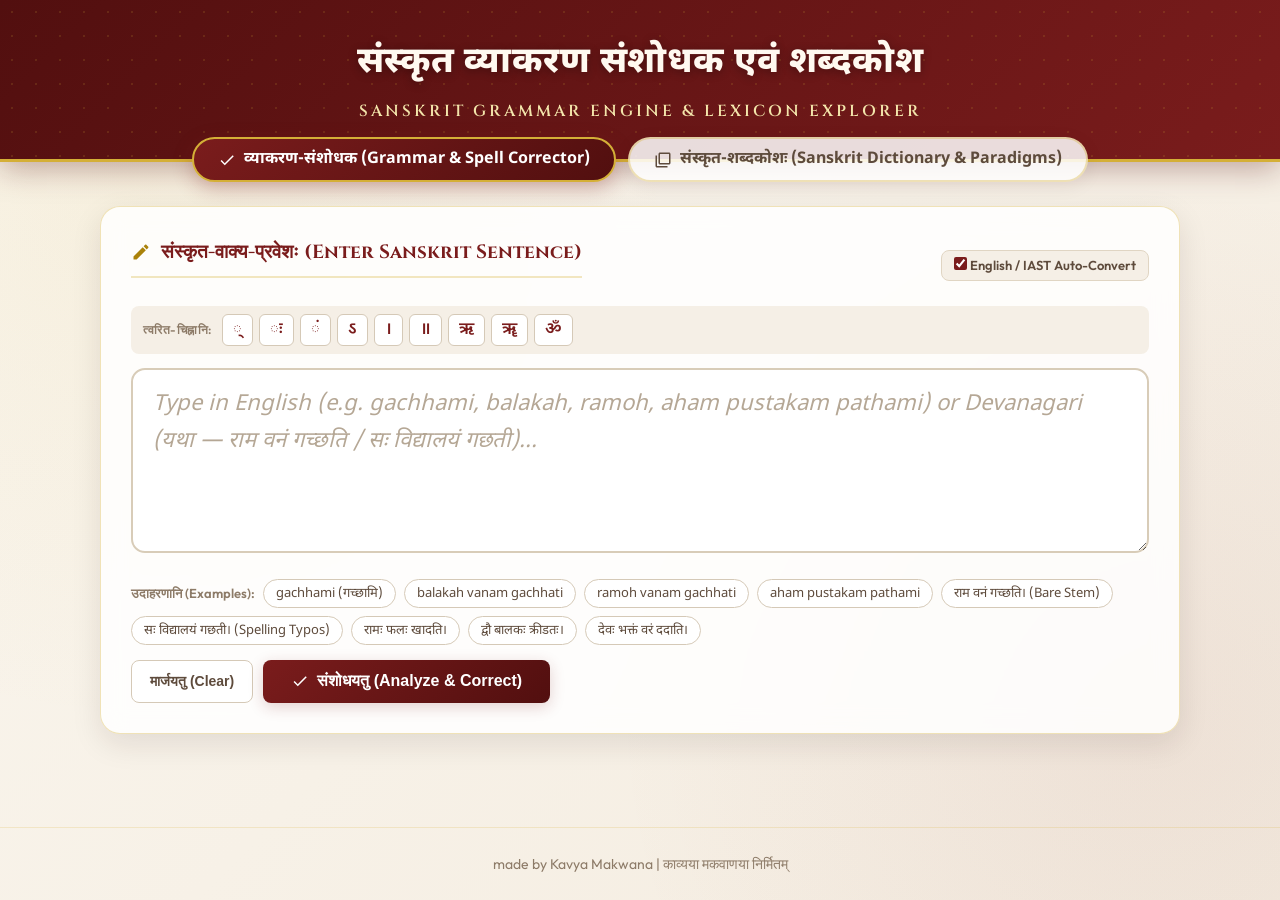
==== index.html @ 1f39e091 "Add files via upload" ====
<!DOCTYPE html>
<html lang="sa">

<head>
    <meta charset="UTF-8">
    <meta name="viewport" content="width=device-width, initial-scale=1.0">
    <meta name="description"
        content="संस्कृत व्याकरण संशोधक एवं शब्दकोश - 100% Hard-Coded Rule-Based Sanskrit Grammar Analyzer, Spell Corrector and Sanskrit Dictionary based on Paninian Vyakarana.">
    <title>संस्कृत व्याकरण संशोधक एवं शब्दकोश | Sanskrit Grammar Corrector & Dictionary</title>
    <link rel="stylesheet" href="css/style.css">
</head>

<body>

    <header>
        <div class="header-content">
            <h1>संस्कृत व्याकरण संशोधक एवं शब्दकोश</h1>
            <p class="header-subtitle">Sanskrit Grammar Engine & Lexicon Explorer</p>
        </div>
    </header>

    <main class="main-container">

        <!-- Navigation Tabs: Grammar Corrector vs Dictionary Explorer -->
        <div class="nav-tabs-wrapper">
            <button type="button" id="tabGrammarBtn" class="nav-tab-btn active" onclick="switchTab('grammar')">
                <svg width="18" height="18" viewBox="0 0 24 24" fill="currentColor"><path d="M9 16.2L4.8 12l-1.4 1.4L9 19 21 7l-1.4-1.4L9 16.2z"/></svg>
                व्याकरण-संशोधक (Grammar & Spell Corrector)
            </button>
            <button type="button" id="tabDictBtn" class="nav-tab-btn" onclick="switchTab('dictionary')">
                <svg width="18" height="18" viewBox="0 0 24 24" fill="currentColor"><path d="M4 6H2v14c0 1.1.9 2 2 2h14v-2H4V6zm16-4H8c-1.1 0-2 .9-2 2v12c0 1.1.9 2 2 2h12c1.1 0 2-.9 2-2V4c0-1.1-.9-2-2-2zm0 14H8V4h12v12z"/></svg>
                संस्कृत-शब्दकोशः (Sanskrit Dictionary & Paradigms)
            </button>
        </div>

        <!-- ============================================== -->
        <!-- TAB 1: GRAMMAR & SPELLING CORRECTOR VIEW -->
        <!-- ============================================== -->
        <div id="grammarView">
            <!-- Input Section Card -->
            <section class="card input-card" aria-label="Sanskrit Input Section">
                <div class="input-header-bar">
                    <h2 class="section-title">
                        <svg width="20" height="20" viewBox="0 0 24 24" fill="currentColor">
                            <path
                                d="M3 17.25V21h3.75L17.81 9.94l-3.75-3.75L3 17.25zM20.71 7.04c.39-.39.39-1.02 0-1.41l-2.34-2.34c-.39-.39-1.02-.39-1.41 0l-1.83 1.83 3.75 3.75 1.83-1.83z" />
                        </svg>
                        संस्कृत-वाक्य-प्रवेशः (Enter Sanskrit Sentence)
                    </h2>

                    <div class="translit-toggle-box">
                        <label for="autoTranslit">
                            <input type="checkbox" id="autoTranslit" checked>
                            English / IAST Auto-Convert
                        </label>
                    </div>
                </div>

                <!-- Virtual Sanskrit Diacritics Bar -->
                <div class="diacritics-bar" aria-label="Virtual Sanskrit Diacritics Toolbar">
                    <span class="diacritics-label">त्वरित-चिह्नानि:</span>
                    <button type="button" class="diacritic-btn" onclick="insertDiacritic('्')"
                        title="हलन्तः (Virama)">्</button>
                    <button type="button" class="diacritic-btn" onclick="insertDiacritic('ः')"
                        title="विसर्गः (Visarga)">ः</button>
                    <button type="button" class="diacritic-btn" onclick="insertDiacritic('ं')"
                        title="अनुस्वारः (Anusvara)">ं</button>
                    <button type="button" class="diacritic-btn" onclick="insertDiacritic('ऽ')"
                        title="अवग्रहः (Avagraha)">ऽ</button>
                    <button type="button" class="diacritic-btn" onclick="insertDiacritic('।')"
                        title="दण्डः (Danda)">।</button>
                    <button type="button" class="diacritic-btn" onclick="insertDiacritic('॥')"
                        title="द्विदण्डः (Double Danda)">॥</button>
                    <button type="button" class="diacritic-btn" onclick="insertDiacritic('ऋ')" title="ऋकारः">ऋ</button>
                    <button type="button" class="diacritic-btn" onclick="insertDiacritic('ॠ')"
                        title="दीर्घ ऋकारः">ॠ</button>
                    <button type="button" class="diacritic-btn" onclick="insertDiacritic('ॐ')"
                        title="प्रणवः (Om)">ॐ</button>
                </div>

                <div class="input-wrapper">
                    <textarea id="sanskritInput"
                        placeholder="Type in English (e.g. gachhami, balakah, ramoh, aham pustakam pathami) or Devanagari (यथा — राम वनं गच्छति / सः विद्यालयं गछती)..." rows="4"
                        spellcheck="false" autocomplete="off"></textarea>
                </div>

                <!-- Preset Test Examples & Action Buttons -->
                <div class="actions-bar">
                    <div class="example-chips-wrapper">
                        <span class="examples-label">उदाहरणानि (Examples):</span>
                        <button type="button" class="chip-btn" onclick="loadExample('gachhami')">gachhami (गच्छामि)</button>
                        <button type="button" class="chip-btn" onclick="loadExample('balakah vanam gachhati')">balakah vanam gachhati</button>
                        <button type="button" class="chip-btn" onclick="loadExample('ramoh vanam gachhati')">ramoh vanam gachhati</button>
                        <button type="button" class="chip-btn" onclick="loadExample('aham pustakam pathami')">aham pustakam pathami</button>
                        <button type="button" class="chip-btn" onclick="loadExample('राम वनं गच्छति।')">राम वनं गच्छति। (Bare Stem)</button>
                        <button type="button" class="chip-btn" onclick="loadExample('सः विद्यालयं गछती।')">सः विद्यालयं गछती। (Spelling Typos)</button>
                        <button type="button" class="chip-btn" onclick="loadExample('रामः फलः खादति।')">रामः फलः खादति।</button>
                        <button type="button" class="chip-btn" onclick="loadExample('द्वौ बालकः क्रीडतः।')">द्वौ बालकः क्रीडतः।</button>
                        <button type="button" class="chip-btn" onclick="loadExample('देवः भक्तं वरं ददाति।')">देवः भक्तं वरं ददाति।</button>
                    </div>

                    <div class="btn-group">
                        <button type="button" class="btn-secondary" onclick="clearInput()">
                            मार्जयतु (Clear)
                        </button>
                        <button type="button" id="correctButton" class="btn-primary" onclick="correctSanskrit()">
                            <svg width="18" height="18" viewBox="0 0 24 24" fill="currentColor">
                                <path d="M9 16.2L4.8 12l-1.4 1.4L9 19 21 7l-1.4-1.4L9 16.2z" />
                            </svg>
                            संशोधयतु (Analyze & Correct)
                        </button>
                    </div>
                </div>
            </section>

            <!-- Results Section Card (Shown after analysis) -->
            <section id="resultContainer" class="card result-card" aria-label="Grammar Analysis Results">

                <!-- Status Banner -->
                <div id="statusBanner" class="status-banner correct">
                    <span id="statusMessage">वाक्यं शुद्धम् अस्ति। (Sentence is grammatically sound).</span>
                    <span id="issueCountBadge" class="header-badge" style="display:none;">0 त्रुटयः</span>
                </div>

                <!-- 1. Interactive Annotated Original Sentence -->
                <div class="annotated-box">
                    <div class="annotated-label">मूलवाक्ये दोष-चिह्नानि (Grammar & Spelling Issues in Original Text):</div>
                    <div id="annotatedTokens" class="annotated-tokens">
                        <!-- Annotated interactive tokens rendered by JS -->
                    </div>
                </div>

                <!-- 2. Corrected Sentence Output Card -->
                <div class="corrected-output-card">
                    <div class="annotated-label">शुद्धं संस्कृत-वाक्यम् (Corrected Sanskrit Sentence):</div>
                    <div id="correctedText" class="corrected-text-display">
                        <!-- Corrected text rendered here -->
                    </div>

                    <div class="output-buttons-row">
                        <button type="button" class="btn-action-icon" onclick="playPronunciation()"
                            title="उच्चारणं शृणोतु (Listen to Pronunciation)">
                            <svg width="16" height="16" viewBox="0 0 24 24" fill="currentColor">
                                <path
                                    d="M3 9v6h4l5 5V4L7 9H3zm13.5 3c0-1.77-1.02-3.29-2.5-4.03v8.05c1.48-.73 2.5-2.25 2.5-4.02zM14 3.23v2.06c2.89.86 5 3.54 5 6.71s-2.11 5.85-5 6.71v2.06c4.01-.91 7-4.49 7-8.77s-2.99-7.86-7-8.77z" />
                            </svg>
                            उच्चारणम् (Listen)
                        </button>
                        <button type="button" class="btn-action-icon" onclick="copyCorrected()"
                            title="प्रतिलिपिं कुरु (Copy text)">
                            <svg width="16" height="16" viewBox="0 0 24 24" fill="currentColor">
                                <path
                                    d="M16 1H4c-1.1 0-2 .9-2 2v14h2V3h12V1zm3 4H8c-1.1 0-2 .9-2 2v14c0 1.1.9 2 2 2h11c1.1 0 2-.9 2-2V7c0-1.1-.9-2-2-2zm0 16H8V7h11v14z" />
                            </svg>
                            प्रतिलिपिः (Copy)
                        </button>
                    </div>
                </div>

                <!-- 3. Grammar Rules & Sutras Explanation -->
                <div class="explanation-section">
                    <h3 class="section-title">
                        <svg width="18" height="18" viewBox="0 0 24 24" fill="currentColor">
                            <path
                                d="M12 2C6.48 2 2 6.48 2 12s4.48 10 10 10 10-4.48 10-10S17.52 2 12 2zm1 15h-2v-6h2v6zm0-8h-2V7h2v2z" />
                        </svg>
                        व्याकरण-सूत्राणि एवं व्याख्या (Grammar Rules & Explanations)
                    </h3>
                    <div id="explanationList" class="explanation-card-list">
                        <!-- Dynamic Rule Cards -->
                    </div>
                </div>

                <!-- 4. Morphological Analysis Table (पदच्छेद / पद-विश्लेषण) -->
                <div class="morphology-section" style="margin-top: 25px;">
                    <h3 class="section-title">
                        <svg width="18" height="18" viewBox="0 0 24 24" fill="currentColor">
                            <path
                                d="M3 13h2v-2H3v2zm0 4h2v-2H3v2zm0-8h2V7H3v2zm4 4h14v-2H7v2zm0 4h14v-2H7v2zM7 7v2h14V7H7z" />
                        </svg>
                        पद-विश्लेषणम् (Morphological Breakdown)
                    </h3>
                    <div class="table-responsive">
                        <table class="morphology-table">
                            <thead>
                                <tr>
                                    <th>पदम् (Word)</th>
                                    <th>प्रातिपदिकम् / धातुः (Stem)</th>
                                    <th>वर्गः (Category)</th>
                                    <th>लिङ्गम् (Gender)</th>
                                    <th>विभक्तिः (Case)</th>
                                    <th>वचनम् / लकारः (Number/Tense)</th>
                                    <th>अर्थः (Meaning)</th>
                                </tr>
                            </thead>
                            <tbody id="morphologyTableBody">
                                <!-- Dynamic Morphological rows -->
                            </tbody>
                        </table>
                    </div>
                </div>

            </section>
        </div>

        <!-- ============================================== -->
        <!-- TAB 2: SANSKRIT DICTIONARY & PARADIGM EXPLORER -->
        <!-- ============================================== -->
        <div id="dictionaryView" style="display: none;">
            <section class="card dict-search-card" aria-label="Sanskrit Dictionary Search">
                <h2 class="section-title">
                    <svg width="20" height="20" viewBox="0 0 24 24" fill="currentColor"><path d="M15.5 14h-.79l-.28-.27A6.471 6.471 0 0 0 16 9.5 6.5 6.5 0 1 0 9.5 16c1.61 0 3.09-.59 4.23-1.57l.27.28v.79l5 4.99L20.49 19l-4.99-5zm-6 0C7.01 14 5 11.99 5 9.5S7.01 5 9.5 5 14 7.01 14 9.5 11.99 14 9.5 14z"/></svg>
                    संस्कृत-शब्दकोशः (Sanskrit-English Dictionary)
                </h2>

                <div class="dict-search-bar">
                    <svg class="dict-search-icon" width="20" height="20" viewBox="0 0 24 24" fill="currentColor"><path d="M15.5 14h-.79l-.28-.27A6.471 6.471 0 0 0 16 9.5 6.5 6.5 0 1 0 9.5 16c1.61 0 3.09-.59 4.23-1.57l.27.28v.79l5 4.99L20.49 19l-4.99-5zm-6 0C7.01 14 5 11.99 5 9.5S7.01 5 9.5 5 14 7.01 14 9.5 11.99 14 9.5 14z"/></svg>
                    <input type="text" id="dictSearchInput" class="dict-search-input" placeholder="Search by Sanskrit, English, or IAST (e.g. read, forest, गम्, वृक्ष, rama, nadi)..." autocomplete="off">
                </div>

                <div class="dict-filter-chips">
                    <span style="font-weight: 700; font-size: 13px; color: var(--text-muted); margin-right: 4px;">वर्ग-चयनम्:</span>
                    <button type="button" class="dict-filter-chip active" onclick="setDictFilter('all', this)">सर्वाणि (All)</button>
                    <button type="button" class="dict-filter-chip" onclick="setDictFilter('noun', this)">नामपदानि (Nouns)</button>
                    <button type="button" class="dict-filter-chip" onclick="setDictFilter('verb', this)">धातवः (Verbs)</button>
                    <button type="button" class="dict-filter-chip" onclick="setDictFilter('pronoun', this)">सर्वनाम (Pronouns)</button>
                    <button type="button" class="dict-filter-chip" onclick="setDictFilter('adjective', this)">विशेषणानि (Adjectives)</button>
                    <button type="button" class="dict-filter-chip" onclick="setDictFilter('avyaya', this)">अव्ययानि (Indeclinables)</button>
                </div>
            </section>

            <!-- Dictionary Results Count & Grid -->
            <div id="dictCountBadge" style="margin-bottom: 12px; font-weight: 600; color: var(--text-muted); font-size: 14px;"></div>
            <div id="dictResultsGrid" class="dict-results-grid">
                <!-- Dynamically populated dictionary entries -->
            </div>
        </div>

    </main>

    <!-- Modal for Full Declension / Conjugation Paradigms -->
    <div id="paradigmModal" class="modal-overlay" onclick="closeParadigmModal(event)">
        <div class="modal-content-card" onclick="event.stopPropagation()">
            <button type="button" class="modal-close-btn" onclick="closeParadigmModal()">&times;</button>
            <h3 id="modalTitle" style="font-family: var(--font-devanagari); font-size: 22px; color: var(--primary); margin-bottom: 6px;">रूपावली</h3>
            <p id="modalSubtitle" style="color: var(--text-muted); font-size: 14px; margin-bottom: 16px;"></p>
            <div id="modalTableContainer" class="table-responsive">
                <!-- Paradigm tables injected dynamically -->
            </div>
        </div>
    </div>

    <!-- Floating Toast Notification -->
    <div id="toast">प्रतिलिपिः कृता (Copied to Clipboard!)</div>

    <footer>
        <p>made by Kavya Makwana | काव्यया मकवाणया निर्मितम्</p>
    </footer>

    <!-- Scripts -->
    <script src="js/sanskrit-transliterate.js"></script>
    <script src="js/sanskrit-grammar-engine.js"></script>

    <script>
        let currentAnalysisResult = null;
        let currentDictFilter = 'all';

        // Tab Switching Logic
        function switchTab(tab) {
            const grammarView = document.getElementById('grammarView');
            const dictionaryView = document.getElementById('dictionaryView');
            const tabGrammarBtn = document.getElementById('tabGrammarBtn');
            const tabDictBtn = document.getElementById('tabDictBtn');

            if (tab === 'grammar') {
                grammarView.style.display = 'block';
                dictionaryView.style.display = 'none';
                tabGrammarBtn.classList.add('active');
                tabDictBtn.classList.remove('active');
            } else {
                grammarView.style.display = 'none';
                dictionaryView.style.display = 'block';
                tabGrammarBtn.classList.remove('active');
                tabDictBtn.classList.add('active');
                renderDictionary();
            }
        }

        // Auto-transliterate Roman characters as user types
        const inputArea = document.getElementById("sanskritInput");
        const autoTranslitCheckbox = document.getElementById("autoTranslit");

        inputArea.addEventListener("input", function (e) {
            if (autoTranslitCheckbox.checked && SanskritTransliterate.hasRoman(this.value)) {
                let start = this.selectionStart;
                let end = this.selectionEnd;
                let origLen = this.value.length;

                this.value = SanskritTransliterate.toDevanagari(this.value);

                let newLen = this.value.length;
                let diff = newLen - origLen;
                this.setSelectionRange(start + diff, end + diff);
            }
        });

        // Enter key triggers check (with Ctrl/Cmd or Shift)
        inputArea.addEventListener("keydown", function (e) {
            if (e.key === "Enter" && (e.ctrlKey || e.metaKey)) {
                e.preventDefault();
                correctSanskrit();
            }
        });

        function insertDiacritic(char) {
            let start = inputArea.selectionStart;
            let end = inputArea.selectionEnd;
            let text = inputArea.value;

            inputArea.value = text.substring(0, start) + char + text.substring(end);
            inputArea.focus();
            inputArea.setSelectionRange(start + char.length, start + char.length);
        }

        function loadExample(sentence) {
            switchTab('grammar');
            inputArea.value = sentence;
            correctSanskrit();
        }

        function clearInput() {
            inputArea.value = "";
            document.getElementById("resultContainer").style.display = "none";
            inputArea.focus();
        }

        function correctSanskrit() {
            let input = inputArea.value.trim();
            if (!input) {
                alert("कृपया प्रथमं संस्कृत-वाक्यं प्रविशतु। (Please enter a Sanskrit sentence).");
                inputArea.focus();
                return;
            }

            if (SanskritTransliterate.hasRoman(input)) {
                input = SanskritTransliterate.toDevanagari(input);
                inputArea.value = input;
            }

            let result = SanskritGrammarEngine.analyzeAndCorrect(input);
            currentAnalysisResult = result;
            renderResults(result);
        }

        function renderResults(res) {
            const container = document.getElementById("resultContainer");
            container.style.display = "block";

            // Status Banner
            const statusBanner = document.getElementById("statusBanner");
            const statusMessage = document.getElementById("statusMessage");
            const issueCountBadge = document.getElementById("issueCountBadge");

            if (res.isCorrect) {
                statusBanner.className = "status-banner correct";
                statusMessage.innerHTML = "✅ <strong>साधु!</strong> अस्मिन् वाक्ये कोऽपि व्याकरण-दोषः नास्ति। (Sentence is grammatically sound).";
                issueCountBadge.style.display = "none";
            } else {
                statusBanner.className = "status-banner has-errors";
                statusMessage.innerHTML = `⚠️ वाक्ये <strong>${res.issues.length}</strong> व्याकरण/वर्तनी-संशोधनानि प्राप्तानि (Found ${res.issues.length} issue(s)).`;
                issueCountBadge.innerText = `${res.issues.length} त्रुटयः`;
                issueCountBadge.style.display = "inline-flex";
            }

            // Annotated Original Tokens
            const annotatedTokensBox = document.getElementById("annotatedTokens");
            annotatedTokensBox.innerHTML = "";

            res.tokenAnalyses.forEach((item, idx) => {
                let wordSpan = document.createElement("span");
                wordSpan.className = "annotated-word";

                if (item.hasIssue) {
                    let firstIssue = item.issues[0];
                    let isWarning = firstIssue.severity === "warning" || firstIssue.severity === "info";
                    wordSpan.classList.add("has-issue");
                    if (isWarning) wordSpan.classList.add("sandhi-issue");

                    let badge = document.createElement("span");
                    badge.className = "word-badge" + (isWarning ? " warning-badge" : "");
                    badge.innerText = firstIssue.category.split(" ")[0];
                    wordSpan.appendChild(badge);

                    wordSpan.title = `${firstIssue.title}: ${firstIssue.explanation}`;
                    wordSpan.onclick = () => {
                        let card = document.getElementById(`rule-card-${idx}`);
                        if (card) card.scrollIntoView({ behavior: "smooth", block: "center" });
                    };
                } else {
                    wordSpan.classList.add("correct-word");
                }

                let textNode = document.createTextNode(item.word);
                wordSpan.appendChild(textNode);
                annotatedTokensBox.appendChild(wordSpan);
            });

            // Corrected Text Display
            const correctedTextDiv = document.getElementById("correctedText");
            correctedTextDiv.innerText = res.corrected;

            // Grammar Rules & Explanations List
            const explanationList = document.getElementById("explanationList");
            explanationList.innerHTML = "";

            if (res.isCorrect) {
                let okCard = document.createElement("div");
                okCard.className = "rule-item-box";
                okCard.style.borderLeftColor = "var(--success)";
                okCard.innerHTML = `
                    <div class="rule-title" style="color:var(--success);">✅ व्याकरण-शुद्धम् (All Grammatical Rules Satisfied)</div>
                    <div class="rule-desc" style="margin-top:6px;">सर्वाणि पदानि, वर्तनी, सन्धयः, कारकाणि, कर्तृ-क्रिया-सङ्गतिः च शास्त्रोक्ताः सन्ति। (All words, spellings, sandhi, cases, and verb agreements follow standard Paninian grammar).</div>
                `;
                explanationList.appendChild(okCard);
            } else {
                res.issues.forEach((iss, i) => {
                    let card = document.createElement("div");
                    let sevClass = iss.severity === "warning" ? "rule-warning" : (iss.severity === "info" ? "rule-info" : "");
                    card.className = `rule-item-box ${sevClass}`;
                    card.id = `rule-card-${iss.tokenIndex}`;

                    card.innerHTML = `
                        <div class="rule-header">
                            <span class="rule-category-tag">${iss.category}</span>
                            <span class="rule-title">${iss.title}</span>
                        </div>
                        <div class="rule-correction-row">
                            <span class="correction-orig">${iss.origToken}</span>
                            <span class="arrow-symbol">➔</span>
                            <span class="correction-target">${iss.correctedToken}</span>
                        </div>
                        <div class="rule-desc">${iss.explanation}</div>
                    `;
                    explanationList.appendChild(card);
                });
            }

            // Morphological Breakdown Table
            const tableBody = document.getElementById("morphologyTableBody");
            tableBody.innerHTML = "";

            res.tokenAnalyses.forEach(item => {
                let tr = document.createElement("tr");

                let badgeClass = "badge-noun";
                if (item.category.includes("क्रियापदम्")) badgeClass = "badge-verb";
                else if (item.category.includes("अव्ययम्")) badgeClass = "badge-avyaya";
                else if (item.category.includes("विशेषणम्")) badgeClass = "badge-adj";

                tr.innerHTML = `
                    <td class="word-cell">${item.word}</td>
                    <td class="stem-cell">${item.stem}</td>
                    <td><span class="badge-tag ${badgeClass}">${item.category}</span></td>
                    <td>${item.linga}</td>
                    <td>${item.vibhakti}</td>
                    <td>${item.vachana !== '-' ? item.vachana : (item.lakara !== '-' ? item.lakara : '-')}</td>
                    <td>${item.meaning}</td>
                `;
                tableBody.appendChild(tr);
            });

            container.scrollIntoView({ behavior: "smooth", block: "start" });
        }

        function copyCorrected() {
            if (!currentAnalysisResult || !currentAnalysisResult.corrected) return;

            navigator.clipboard.writeText(currentAnalysisResult.corrected).then(() => {
                let toast = document.getElementById("toast");
                toast.style.display = "block";
                setTimeout(() => {
                    toast.style.display = "none";
                }, 2500);
            }).catch(err => {
                console.error("Copy failed", err);
            });
        }

        function playPronunciation() {
            if (!currentAnalysisResult || !currentAnalysisResult.corrected) return;
            if (!('speechSynthesis' in window)) {
                alert("Speech synthesis is not supported in this browser.");
                return;
            }

            window.speechSynthesis.cancel();
            let utterance = new SpeechSynthesisUtterance(currentAnalysisResult.corrected);
            utterance.lang = "sa-IN";
            utterance.rate = 0.85;

            let voices = window.speechSynthesis.getVoices();
            let indianVoice = voices.find(v => v.lang.startsWith("hi") || v.lang.startsWith("sa"));
            if (indianVoice) utterance.voice = indianVoice;

            window.speechSynthesis.speak(utterance);
        }

        // ==========================================
        // DICTIONARY UI & PARADIGM VIEWER
        // ==========================================

        const dictSearchInput = document.getElementById('dictSearchInput');
        dictSearchInput.addEventListener('input', function() {
            renderDictionary();
        });

        function setDictFilter(filter, el) {
            currentDictFilter = filter;
            document.querySelectorAll('.dict-filter-chip').forEach(btn => btn.classList.remove('active'));
            el.classList.add('active');
            renderDictionary();
        }

        function renderDictionary() {
            const query = dictSearchInput.value.trim();
            const results = SanskritGrammarEngine.searchDictionary(query, currentDictFilter);
            const grid = document.getElementById('dictResultsGrid');
            const countBadge = document.getElementById('dictCountBadge');

            countBadge.innerText = `कुल-पदानि (Found ${results.length} entries):`;
            grid.innerHTML = '';

            if (results.length === 0) {
                grid.innerHTML = `<div style="grid-column: 1/-1; text-align: center; padding: 40px; color: var(--text-muted);">
                    <p style="font-size: 18px; margin-bottom: 8px;">कोऽपि शब्दः न प्राप्तः (No dictionary matches found).</p>
                    <p style="font-size: 14px;">Try searching in English (e.g. 'read', 'forest', 'water') or Devanagari (e.g. 'पठ्', 'वन', 'जल')</p>
                </div>`;
                return;
            }

            results.forEach((entry, idx) => {
                let card = document.createElement('div');
                card.className = 'dict-card';

                let badgeColor = 'var(--primary)';
                if (entry.type.includes('क्रियापदम्')) badgeColor = 'var(--purple)';
                else if (entry.type.includes('अव्यय')) badgeColor = 'var(--gold-dark)';
                else if (entry.type.includes('विशेषण')) badgeColor = 'var(--info)';

                let paradigmBtnHtml = '';
                if (entry.paradigmData || entry.verbForms) {
                    paradigmBtnHtml = `
                        <button type="button" class="btn-view-paradigm" onclick="openParadigmModal(${idx})">
                            <svg width="14" height="14" viewBox="0 0 24 24" fill="currentColor"><path d="M3 13h2v-2H3v2zm0 4h2v-2H3v2zm0-8h2V7H3v2zm4 4h14v-2H7v2zm0 4h14v-2H7v2zM7 7v2h14V7H7z"/></svg>
                            रूपावली (View Full Table)
                        </button>
                    `;
                }

                card.innerHTML = `
                    <div>
                        <div class="dict-card-header">
                            <span class="dict-entry-title">${entry.title}</span>
                            <span class="dict-type-badge" style="background:${badgeColor}22; color:${badgeColor}; border:1px solid ${badgeColor}44;">${entry.type}</span>
                        </div>
                        <div class="dict-subtype">${entry.subType}</div>
                        <div class="dict-meaning-en">${entry.meaningEn}</div>
                        ${entry.meaningHi ? `<div class="dict-meaning-hi">हिन्दी: ${entry.meaningHi}</div>` : ''}
                        ${entry.examples && entry.examples.length > 0 ? `
                            <div class="dict-examples-box">
                                <strong>उदा:</strong> ${entry.examples.join(' • ')}
                            </div>
                        ` : ''}
                    </div>
                    <div>
                        ${paradigmBtnHtml}
                    </div>
                `;
                grid.appendChild(card);
            });
        }

        // Modal Paradigm Viewer
        function openParadigmModal(entryIndex) {
            const query = dictSearchInput.value.trim();
            const results = SanskritGrammarEngine.searchDictionary(query, currentDictFilter);
            const entry = results[entryIndex];
            if (!entry) return;

            const modal = document.getElementById('paradigmModal');
            const title = document.getElementById('modalTitle');
            const subtitle = document.getElementById('modalSubtitle');
            const container = document.getElementById('modalTableContainer');

            title.innerText = `${entry.title} - रूपावली (Full Paradigm)`;
            subtitle.innerText = `${entry.type} • ${entry.subType} • ${entry.meaningEn}`;
            container.innerHTML = '';

            if (entry.paradigmData) {
                let table = document.createElement('table');
                table.className = 'morphology-table';
                table.innerHTML = `
                    <thead>
                        <tr>
                            <th>विभक्तिः (Case)</th>
                            <th>एकवचनम् (Singular)</th>
                            <th>द्विवचनम् (Dual)</th>
                            <th>बहुवचनम् (Plural)</th>
                        </tr>
                    </thead>
                    <tbody>
                        ${[1,2,3,4,5,6,7].map(v => {
                            let vibhNames = ['', 'प्रथमा (1st)', 'द्वितीया (2nd)', 'तृतीया (3rd)', 'चतुर्थी (4th)', 'पञ्चमी (5th)', 'षष्ठी (6th)', 'सप्तमी (7th)'];
                            let row = entry.paradigmData[v] || ['-', '-', '-'];
                            return `<tr>
                                <td style="font-weight:700; color:var(--primary);">${vibhNames[v]}</td>
                                <td style="font-family:var(--font-devanagari); font-weight:600;">${row[0]}</td>
                                <td style="font-family:var(--font-devanagari); font-weight:600;">${row[1]}</td>
                                <td style="font-family:var(--font-devanagari); font-weight:600;">${row[2]}</td>
                            </tr>`;
                        }).join('')}
                    </tbody>
                `;
                container.appendChild(table);
            } else if (entry.verbForms) {
                for (let [lakara, pObj] of Object.entries(entry.verbForms)) {
                    let lakaraHead = document.createElement('h4');
                    lakaraHead.style.margin = '16px 0 8px';
                    lakaraHead.style.color = 'var(--primary)';
                    let lakaraDesc = lakara === 'लट्' ? 'लट् लकारः (Present Tense)' :
                                     (lakara === 'लङ्' ? 'लङ् लकारः (Past Tense)' :
                                     (lakara === 'लृट्' ? 'लृट् लकारः (Future Tense)' :
                                     (lakara === 'लोट्' ? 'लोट् लकारः (Imperative)' : 'विधिलिङ् लकारः (Potential)')));
                    lakaraHead.innerText = lakaraDesc;
                    container.appendChild(lakaraHead);

                    let table = document.createElement('table');
                    table.className = 'morphology-table';
                    table.style.marginBottom = '16px';
                    table.innerHTML = `
                        <thead>
                            <tr>
                                <th>पुरुषः (Person)</th>
                                <th>एकवचनम् (Singular)</th>
                                <th>द्विवचनम् (Dual)</th>
                                <th>बहुवचनम् (Plural)</th>
                            </tr>
                        </thead>
                        <tbody>
                            <tr>
                                <td style="font-weight:700;">प्रथमपुरुषः (3rd)</td>
                                <td style="font-family:var(--font-devanagari); font-weight:600;">${pObj[3] ? pObj[3][0] : '-'}</td>
                                <td style="font-family:var(--font-devanagari); font-weight:600;">${pObj[3] ? pObj[3][1] : '-'}</td>
                                <td style="font-family:var(--font-devanagari); font-weight:600;">${pObj[3] ? pObj[3][2] : '-'}</td>
                            </tr>
                            <tr>
                                <td style="font-weight:700;">मध्यमपुरुषः (2nd)</td>
                                <td style="font-family:var(--font-devanagari); font-weight:600;">${pObj[2] ? pObj[2][0] : '-'}</td>
                                <td style="font-family:var(--font-devanagari); font-weight:600;">${pObj[2] ? pObj[2][1] : '-'}</td>
                                <td style="font-family:var(--font-devanagari); font-weight:600;">${pObj[2] ? pObj[2][2] : '-'}</td>
                            </tr>
                            <tr>
                                <td style="font-weight:700;">उत्तमपुरुषः (1st)</td>
                                <td style="font-family:var(--font-devanagari); font-weight:600;">${pObj[1] ? pObj[1][0] : '-'}</td>
                                <td style="font-family:var(--font-devanagari); font-weight:600;">${pObj[1] ? pObj[1][1] : '-'}</td>
                                <td style="font-family:var(--font-devanagari); font-weight:600;">${pObj[1] ? pObj[1][2] : '-'}</td>
                            </tr>
                        </tbody>
                    `;
                    container.appendChild(table);
                }
            }

            modal.style.display = 'flex';
        }

        function closeParadigmModal(e) {
            const modal = document.getElementById('paradigmModal');
            modal.style.display = 'none';
        }
    </script>

</body>

</html>
---- css/style.css ----
/* ===================================================
   Sanskrit Grammar Analyzer & Corrector Design System
   Vedic Gold & Royal Crimson Palette with Glassmorphism
   =================================================== */

@import url('https://fonts.googleapis.com/css2?family=Cinzel:wght@500;700;900&family=Noto+Sans+Devanagari:wght@400;500;600;700;800&family=Outfit:wght@300;400;500;600;700&family=Yatra+One&display=swap');

:root {
    --bg-primary: #FAF6EE;
    --bg-surface: #FFFFFF;
    --bg-card: rgba(255, 255, 255, 0.85);
    --bg-card-border: rgba(212, 175, 55, 0.35);
    --bg-parchment: #F5EFE6;
    
    --primary: #7A1C1C;
    --primary-light: #9E2B2B;
    --primary-dark: #520F0F;
    --primary-glow: rgba(122, 28, 28, 0.2);

    --gold: #D4AF37;
    --gold-light: #F3E5AB;
    --gold-dark: #AA820A;
    --gold-glow: rgba(212, 175, 55, 0.25);

    --text-primary: #2C1810;
    --text-secondary: #5E4B3C;
    --text-muted: #8D7B68;
    --text-inverted: #FFFFFF;

    --success: #2E7D32;
    --success-bg: #E8F5E9;
    --success-border: #A5D6A7;

    --error: #C62828;
    --error-bg: #FFEBEE;
    --error-border: #EF9A9A;

    --warning: #E65100;
    --warning-bg: #FFF3E0;
    --warning-border: #FFCC80;

    --info: #1565C0;
    --info-bg: #E3F2FD;
    --info-border: #90CAF9;

    --purple: #6A1B9A;
    --purple-bg: #F3E5F5;
    --purple-border: #CE93D8;

    --radius-sm: 8px;
    --radius-md: 14px;
    --radius-lg: 20px;
    --radius-xl: 28px;

    --shadow-subtle: 0 4px 20px rgba(44, 24, 16, 0.06);
    --shadow-medium: 0 10px 30px rgba(44, 24, 16, 0.1);
    --shadow-lift: 0 18px 45px rgba(122, 28, 28, 0.14);

    --font-devanagari: 'Noto Sans Devanagari', 'Yatra One', sans-serif;
    --font-display: 'Cinzel', serif;
    --font-body: 'Outfit', sans-serif;
}

* {
    box-sizing: border-box;
    margin: 0;
    padding: 0;
}

body {
    font-family: var(--font-body);
    background: var(--bg-primary);
    background-image: 
        radial-gradient(circle at 10% 20%, rgba(212, 175, 55, 0.08) 0%, transparent 40%),
        radial-gradient(circle at 90% 80%, rgba(122, 28, 28, 0.06) 0%, transparent 40%),
        linear-gradient(135deg, #FAF6EE 0%, #F4ECE0 100%);
    color: var(--text-primary);
    min-height: 100vh;
    display: flex;
    flex-direction: column;
    line-height: 1.6;
    overflow-x: hidden;
}

/* ===================================================
   Header & Decorative Flourishes
   =================================================== */
header {
    background: linear-gradient(135deg, var(--primary-dark), var(--primary));
    color: var(--text-inverted);
    padding: 35px 20px;
    text-align: center;
    position: relative;
    box-shadow: 0 6px 30px rgba(82, 15, 15, 0.35);
    border-bottom: 3px solid var(--gold);
    overflow: hidden;
}

header::before {
    content: "";
    position: absolute;
    top: 0;
    left: 0;
    right: 0;
    bottom: 0;
    background-image: radial-gradient(rgba(212, 175, 55, 0.15) 1px, transparent 1px);
    background-size: 24px 24px;
    pointer-events: none;
}

.header-content {
    position: relative;
    max-width: 900px;
    margin: 0 auto;
    z-index: 1;
}

.om-symbol {
    font-size: 38px;
    color: var(--gold-light);
    display: inline-block;
    margin-bottom: 4px;
    text-shadow: 0 0 15px rgba(243, 229, 171, 0.6);
    animation: gentlePulse 3s infinite ease-in-out;
}

@keyframes gentlePulse {
    0%, 100% { transform: scale(1); opacity: 0.9; }
    50% { transform: scale(1.06); opacity: 1; }
}

header h1 {
    font-family: var(--font-devanagari);
    font-size: 36px;
    font-weight: 800;
    letter-spacing: 0.5px;
    color: #FFF9F0;
    text-shadow: 0 2px 10px rgba(0, 0, 0, 0.3);
    margin-bottom: 6px;
}

.header-subtitle {
    font-family: var(--font-display);
    font-size: 16px;
    letter-spacing: 3px;
    text-transform: uppercase;
    color: var(--gold-light);
    font-weight: 600;
}

.header-badge {
    display: inline-flex;
    align-items: center;
    gap: 6px;
    background: rgba(212, 175, 55, 0.2);
    border: 1px solid rgba(212, 175, 55, 0.5);
    color: #FFF2D1;
    font-size: 12px;
    font-weight: 600;
    padding: 4px 14px;
    border-radius: 20px;
    margin-top: 12px;
    backdrop-filter: blur(4px);
}

/* ===================================================
   Main Layout Container
   =================================================== */
.main-container {
    max-width: 1080px;
    width: 92%;
    margin: -25px auto 40px auto;
    position: relative;
    z-index: 2;
}

.card {
    background: var(--bg-card);
    backdrop-filter: blur(12px);
    -webkit-backdrop-filter: blur(12px);
    border-radius: var(--radius-lg);
    border: 1px solid var(--bg-card-border);
    box-shadow: var(--shadow-medium);
    padding: 30px;
    margin-bottom: 30px;
    transition: transform 0.2s ease, box-shadow 0.2s ease;
}

.card:hover {
    box-shadow: var(--shadow-lift);
}

.section-title {
    display: flex;
    align-items: center;
    gap: 10px;
    font-family: var(--font-display);
    font-size: 19px;
    color: var(--primary);
    font-weight: 700;
    margin-bottom: 16px;
    border-bottom: 2px solid rgba(212, 175, 55, 0.3);
    padding-bottom: 8px;
}

.section-title svg {
    color: var(--gold-dark);
}

/* ===================================================
   Input Section & Toolbar
   =================================================== */
.input-header-bar {
    display: flex;
    justify-content: space-between;
    align-items: center;
    flex-wrap: wrap;
    gap: 12px;
    margin-bottom: 12px;
}

.translit-toggle-box {
    display: flex;
    align-items: center;
    gap: 8px;
    font-size: 13px;
    font-weight: 600;
    color: var(--text-secondary);
    background: var(--bg-parchment);
    padding: 4px 12px;
    border-radius: var(--radius-sm);
    border: 1px solid #E0D5C3;
}

.translit-toggle-box input[type="checkbox"] {
    accent-color: var(--primary);
    cursor: pointer;
}

/* Quick Virtual Diacritics Bar */
.diacritics-bar {
    display: flex;
    flex-wrap: wrap;
    align-items: center;
    gap: 6px;
    background: var(--bg-parchment);
    padding: 8px 12px;
    border-radius: var(--radius-sm);
    border: 1px solid #E5DC CE;
    margin-bottom: 14px;
}

.diacritics-label {
    font-size: 12px;
    font-weight: 600;
    color: var(--text-muted);
    text-transform: uppercase;
    letter-spacing: 0.5px;
    margin-right: 4px;
}

.diacritic-btn {
    background: #FFFFFF;
    border: 1px solid #D5C9B7;
    border-radius: 6px;
    padding: 4px 10px;
    font-family: var(--font-devanagari);
    font-size: 17px;
    color: var(--primary);
    cursor: pointer;
    font-weight: 600;
    transition: all 0.15s ease;
}

.diacritic-btn:hover {
    background: var(--primary);
    color: #FFFFFF;
    border-color: var(--primary);
    transform: translateY(-2px);
    box-shadow: 0 3px 8px rgba(122, 28, 28, 0.2);
}

.input-wrapper {
    position: relative;
}

textarea#sanskritInput {
    width: 100%;
    min-height: 140px;
    padding: 16px 20px;
    border: 2px solid #D8CCB8;
    border-radius: var(--radius-md);
    background: #FFFFFF;
    color: var(--text-primary);
    font-family: var(--font-devanagari);
    font-size: 22px;
    line-height: 1.7;
    resize: vertical;
    transition: border-color 0.2s ease, box-shadow 0.2s ease;
}

textarea#sanskritInput:focus {
    outline: none;
    border-color: var(--gold-dark);
    box-shadow: 0 0 0 4px var(--gold-glow);
}

textarea#sanskritInput::placeholder {
    color: #B5A795;
    font-style: italic;
}

/* Action Controls & Preset Examples */
.actions-bar {
    display: flex;
    justify-content: space-between;
    align-items: center;
    flex-wrap: wrap;
    gap: 15px;
    margin-top: 18px;
}

.example-chips-wrapper {
    display: flex;
    align-items: center;
    flex-wrap: wrap;
    gap: 8px;
}

.examples-label {
    font-size: 13px;
    font-weight: 600;
    color: var(--text-muted);
}

.chip-btn {
    background: #FFFFFF;
    border: 1px solid #D5C9B7;
    border-radius: 20px;
    padding: 5px 12px;
    font-size: 13px;
    font-family: var(--font-devanagari);
    color: var(--text-secondary);
    cursor: pointer;
    transition: all 0.15s ease;
}

.chip-btn:hover {
    border-color: var(--primary);
    color: var(--primary);
    background: var(--bg-parchment);
}

.btn-group {
    display: flex;
    gap: 10px;
}

.btn-primary {
    background: linear-gradient(135deg, var(--primary), var(--primary-dark));
    color: var(--text-inverted);
    border: none;
    border-radius: var(--radius-sm);
    padding: 12px 28px;
    font-size: 16px;
    font-weight: 600;
    cursor: pointer;
    display: inline-flex;
    align-items: center;
    gap: 8px;
    box-shadow: 0 4px 15px var(--primary-glow);
    transition: all 0.2s ease;
}

.btn-primary:hover {
    background: linear-gradient(135deg, var(--primary-light), var(--primary));
    transform: translateY(-2px);
    box-shadow: 0 6px 20px rgba(122, 28, 28, 0.35);
}

.btn-primary:disabled {
    background: #A89B8C;
    cursor: not-allowed;
    transform: none;
    box-shadow: none;
}

.btn-secondary {
    background: #FFFFFF;
    color: var(--text-secondary);
    border: 1px solid #D5C9B7;
    border-radius: var(--radius-sm);
    padding: 12px 18px;
    font-size: 14px;
    font-weight: 600;
    cursor: pointer;
    transition: all 0.15s ease;
}

.btn-secondary:hover {
    background: var(--bg-parchment);
    border-color: var(--text-muted);
}

/* ===================================================
   Analysis Results Container
   =================================================== */
#resultContainer {
    display: none;
}

.status-banner {
    display: flex;
    align-items: center;
    justify-content: space-between;
    padding: 14px 20px;
    border-radius: var(--radius-md);
    margin-bottom: 24px;
    font-weight: 600;
    font-size: 15px;
    flex-wrap: wrap;
    gap: 10px;
}

.status-banner.correct {
    background: var(--success-bg);
    border: 1px solid var(--success-border);
    color: var(--success);
}

.status-banner.has-errors {
    background: var(--error-bg);
    border: 1px solid var(--error-border);
    color: var(--error);
}

/* Interactive Annotated Original Text View */
.annotated-box {
    background: #FAF6EE;
    border: 1px solid #E2D7C5;
    border-radius: var(--radius-md);
    padding: 20px;
    margin-bottom: 24px;
}

.annotated-label {
    font-size: 12px;
    font-weight: 700;
    letter-spacing: 1px;
    text-transform: uppercase;
    color: var(--text-muted);
    margin-bottom: 10px;
}

.annotated-tokens {
    font-family: var(--font-devanagari);
    font-size: 24px;
    line-height: 2.2;
    display: flex;
    flex-wrap: wrap;
    gap: 12px;
    align-items: baseline;
}

.annotated-word {
    position: relative;
    padding: 2px 8px;
    border-radius: 6px;
    display: inline-block;
    transition: all 0.2s ease;
}

.annotated-word.has-issue {
    background: #FFECEC;
    border-bottom: 3px solid var(--error);
    cursor: pointer;
}

.annotated-word.has-issue:hover {
    background: #FFD4D4;
    transform: translateY(-2px);
}

.annotated-word.sandhi-issue {
    background: #FFF4E5;
    border-bottom: 3px solid var(--warning);
}

.annotated-word.correct-word {
    color: var(--text-primary);
}

.word-badge {
    position: absolute;
    top: -14px;
    right: -6px;
    background: var(--error);
    color: #FFFFFF;
    font-size: 10px;
    font-family: var(--font-body);
    font-weight: 700;
    padding: 1px 6px;
    border-radius: 10px;
    box-shadow: 0 2px 5px rgba(0, 0, 0, 0.2);
}

.word-badge.warning-badge {
    background: var(--warning);
}

/* Corrected Text Display Box */
.corrected-output-card {
    background: linear-gradient(135deg, #FFFDF8, #FFF8EC);
    border: 2px solid var(--gold);
    border-radius: var(--radius-md);
    padding: 22px;
    position: relative;
    box-shadow: 0 6px 20px rgba(212, 175, 55, 0.15);
    margin-bottom: 24px;
}

.corrected-text-display {
    font-family: var(--font-devanagari);
    font-size: 26px;
    font-weight: 700;
    color: var(--primary-dark);
    line-height: 1.8;
    margin-bottom: 16px;
}

.output-buttons-row {
    display: flex;
    align-items: center;
    justify-content: flex-end;
    gap: 10px;
    flex-wrap: wrap;
}

.btn-action-icon {
    background: #FFFFFF;
    border: 1px solid #D5C9B7;
    border-radius: 8px;
    padding: 8px 14px;
    font-size: 13px;
    font-weight: 600;
    color: var(--text-secondary);
    cursor: pointer;
    display: inline-flex;
    align-items: center;
    gap: 6px;
    transition: all 0.15s ease;
}

.btn-action-icon:hover {
    background: var(--primary);
    color: #FFFFFF;
    border-color: var(--primary);
}

/* ===================================================
   Grammar Explanation Details Cards
   =================================================== */
.explanation-card-list {
    display: flex;
    flex-direction: column;
    gap: 14px;
    margin-bottom: 24px;
}

.rule-item-box {
    background: #FFFFFF;
    border: 1px solid #E5DBCB;
    border-left: 5px solid var(--primary);
    border-radius: var(--radius-sm);
    padding: 16px 20px;
    box-shadow: var(--shadow-subtle);
}

.rule-item-box.rule-warning {
    border-left-color: var(--warning);
}

.rule-item-box.rule-info {
    border-left-color: var(--info);
}

.rule-header {
    display: flex;
    justify-content: space-between;
    align-items: center;
    margin-bottom: 8px;
    flex-wrap: wrap;
    gap: 8px;
}

.rule-category-tag {
    font-size: 12px;
    font-weight: 700;
    text-transform: uppercase;
    letter-spacing: 0.5px;
    padding: 3px 8px;
    border-radius: 4px;
    background: var(--primary-glow);
    color: var(--primary);
}

.rule-title {
    font-family: var(--font-devanagari);
    font-size: 16px;
    font-weight: 700;
    color: var(--text-primary);
}

.rule-tokens-diff {
    display: flex;
    align-items: center;
    gap: 10px;
    font-family: var(--font-devanagari);
    font-size: 18px;
    margin: 8px 0;
}

.token-incorrect {
    color: var(--error);
    text-decoration: line-through;
    background: var(--error-bg);
    padding: 2px 8px;
    border-radius: 4px;
}

.token-correct {
    color: var(--success);
    font-weight: 700;
    background: var(--success-bg);
    padding: 2px 8px;
    border-radius: 4px;
}

.rule-desc {
    font-size: 14px;
    color: var(--text-secondary);
    line-height: 1.5;
}

/* ===================================================
   Morphological Parsing Table (पदच्छेद / पद-विश्लेषण)
   =================================================== */
.table-responsive {
    width: 100%;
    overflow-x: auto;
    border-radius: var(--radius-md);
    border: 1px solid #E2D7C5;
    background: #FFFFFF;
    box-shadow: var(--shadow-subtle);
}

table.morphology-table {
    width: 100%;
    border-collapse: collapse;
    font-size: 14px;
    text-align: left;
}

table.morphology-table th {
    background: var(--bg-parchment);
    color: var(--text-primary);
    font-family: var(--font-display);
    font-size: 13px;
    font-weight: 700;
    padding: 14px 16px;
    border-bottom: 2px solid #D8CCB8;
    white-space: nowrap;
}

table.morphology-table td {
    padding: 14px 16px;
    border-bottom: 1px solid #EEE6D8;
    color: var(--text-secondary);
}

table.morphology-table tr:last-child td {
    border-bottom: none;
}

table.morphology-table tr:hover td {
    background: #FFFDF9;
}

.word-cell {
    font-family: var(--font-devanagari);
    font-size: 18px;
    font-weight: 700;
    color: var(--primary);
    white-space: nowrap;
}

.stem-cell {
    font-family: var(--font-devanagari);
    font-size: 16px;
    color: var(--text-primary);
}

.badge-tag {
    display: inline-block;
    padding: 2px 8px;
    border-radius: 4px;
    font-size: 11px;
    font-weight: 600;
}

.badge-noun { background: #E3F2FD; color: #1565C0; }
.badge-verb { background: #F3E5F5; color: #6A1B9A; }
.badge-avyaya { background: #E8F5E9; color: #2E7D32; }
.badge-adj { background: #FFF3E0; color: #E65100; }

/* ===================================================
   Toast Notification
   =================================================== */
#toast {
    position: fixed;
    bottom: 30px;
    right: 30px;
    background: var(--primary-dark);
    color: #FFFFFF;
    padding: 12px 24px;
    border-radius: var(--radius-sm);
    box-shadow: 0 6px 20px rgba(0, 0, 0, 0.25);
    font-size: 14px;
    font-weight: 600;
    display: none;
    z-index: 1000;
    animation: fadeIn 0.3s ease;
}

@keyframes fadeIn {
    from { opacity: 0; transform: translateY(10px); }
    to { opacity: 1; transform: translateY(0); }
}

/* ===================================================
   Tab Navigation (Grammar Checker vs Dictionary)
   =================================================== */
.nav-tabs-wrapper {
    display: flex;
    justify-content: center;
    gap: 12px;
    margin-bottom: 24px;
}

.nav-tab-btn {
    background: rgba(255, 255, 255, 0.85);
    border: 2px solid var(--bg-card-border);
    border-radius: 30px;
    padding: 10px 24px;
    font-size: 16px;
    font-weight: 700;
    font-family: var(--font-devanagari);
    color: var(--text-secondary);
    cursor: pointer;
    display: inline-flex;
    align-items: center;
    gap: 8px;
    box-shadow: var(--shadow-subtle);
    transition: all 0.2s ease;
}

.nav-tab-btn:hover {
    border-color: var(--primary);
    color: var(--primary);
    transform: translateY(-2px);
}

.nav-tab-btn.active {
    background: linear-gradient(135deg, var(--primary), var(--primary-dark));
    color: #FFFFFF;
    border-color: var(--gold);
    box-shadow: 0 6px 20px rgba(122, 28, 28, 0.3);
}

/* ===================================================
   Dictionary Explorer & Search Interface
   =================================================== */
.dict-search-card {
    margin-bottom: 25px;
}

.dict-search-bar {
    position: relative;
    margin-bottom: 16px;
}

.dict-search-input {
    width: 100%;
    padding: 14px 20px 14px 48px;
    font-size: 18px;
    border: 2px solid #D8CCB8;
    border-radius: var(--radius-md);
    font-family: var(--font-devanagari);
    outline: none;
    transition: all 0.2s ease;
}

.dict-search-input:focus {
    border-color: var(--gold-dark);
    box-shadow: 0 0 0 4px var(--gold-glow);
}

.dict-search-icon {
    position: absolute;
    left: 16px;
    top: 50%;
    transform: translateY(-50%);
    color: var(--text-muted);
}

.dict-filter-chips {
    display: flex;
    flex-wrap: wrap;
    gap: 8px;
    align-items: center;
}

.dict-filter-chip {
    background: #FFFFFF;
    border: 1px solid #D5C9B7;
    border-radius: 20px;
    padding: 6px 16px;
    font-size: 13px;
    font-weight: 600;
    color: var(--text-secondary);
    cursor: pointer;
    transition: all 0.15s ease;
}

.dict-filter-chip:hover {
    border-color: var(--primary);
    color: var(--primary);
}

.dict-filter-chip.active {
    background: var(--primary);
    color: #FFFFFF;
    border-color: var(--primary);
}

.dict-results-grid {
    display: grid;
    grid-template-columns: repeat(auto-fill, minmax(320px, 1fr));
    gap: 20px;
    margin-top: 20px;
}

.dict-card {
    background: #FFFFFF;
    border: 1px solid #E5DBCB;
    border-radius: var(--radius-md);
    padding: 20px;
    box-shadow: var(--shadow-subtle);
    transition: transform 0.2s ease, box-shadow 0.2s ease;
    display: flex;
    flex-direction: column;
    justify-content: space-between;
}

.dict-card:hover {
    transform: translateY(-3px);
    box-shadow: var(--shadow-medium);
    border-color: var(--gold);
}

.dict-card-header {
    display: flex;
    justify-content: space-between;
    align-items: flex-start;
    margin-bottom: 10px;
}

.dict-entry-title {
    font-family: var(--font-devanagari);
    font-size: 24px;
    font-weight: 800;
    color: var(--primary);
}

.dict-type-badge {
    font-size: 11px;
    font-weight: 700;
    padding: 3px 8px;
    border-radius: 6px;
    text-transform: uppercase;
}

.dict-subtype {
    font-size: 12px;
    color: var(--text-muted);
    font-weight: 600;
    margin-bottom: 8px;
}

.dict-meaning-en {
    font-size: 15px;
    font-weight: 600;
    color: var(--text-primary);
    margin-bottom: 4px;
}

.dict-meaning-hi {
    font-family: var(--font-devanagari);
    font-size: 14px;
    color: var(--text-secondary);
    margin-bottom: 12px;
}

.dict-examples-box {
    background: var(--bg-parchment);
    border-radius: var(--radius-sm);
    padding: 10px 12px;
    font-size: 13px;
    margin-top: 8px;
    font-family: var(--font-devanagari);
    color: var(--text-secondary);
}

.btn-view-paradigm {
    background: transparent;
    border: 1px solid var(--gold-dark);
    color: var(--primary);
    border-radius: 6px;
    padding: 6px 12px;
    font-size: 12px;
    font-weight: 700;
    cursor: pointer;
    margin-top: 12px;
    display: inline-flex;
    align-items: center;
    gap: 5px;
    transition: all 0.15s ease;
}

.btn-view-paradigm:hover {
    background: var(--primary);
    color: #FFFFFF;
    border-color: var(--primary);
}

/* Modal for full paradigm tables */
.modal-overlay {
    position: fixed;
    top: 0;
    left: 0;
    right: 0;
    bottom: 0;
    background: rgba(0, 0, 0, 0.6);
    backdrop-filter: blur(4px);
    display: none;
    align-items: center;
    justify-content: center;
    z-index: 9999;
    padding: 20px;
}

.modal-content-card {
    background: #FFFFFF;
    border-radius: var(--radius-lg);
    border: 2px solid var(--gold);
    max-width: 800px;
    width: 100%;
    max-height: 85vh;
    overflow-y: auto;
    padding: 28px;
    box-shadow: 0 10px 40px rgba(0, 0, 0, 0.3);
    position: relative;
}

.modal-close-btn {
    position: absolute;
    top: 16px;
    right: 20px;
    background: none;
    border: none;
    font-size: 24px;
    font-weight: bold;
    color: var(--text-muted);
    cursor: pointer;
}

.modal-close-btn:hover {
    color: var(--primary);
}

/* ===================================================
   Footer
   =================================================== */
footer {
    text-align: center;
    padding: 25px 20px;
    color: var(--text-muted);
    font-size: 14px;
    margin-top: auto;
    border-top: 1px solid rgba(212, 175, 55, 0.2);
}

footer a {
    color: var(--primary);
    text-decoration: none;
    font-weight: 600;
}

/* ===================================================
   Responsive Mobile Adjustments
   =================================================== */
@media (max-width: 768px) {
    header h1 {
        font-size: 26px;
    }

    .main-container {
        width: 95%;
        margin-top: -15px;
    }

    .card {
        padding: 20px;
    }

    textarea#sanskritInput {
        font-size: 18px;
        min-height: 120px;
    }

    .corrected-text-display {
        font-size: 20px;
    }

    .actions-bar {
        flex-direction: column;
        align-items: stretch;
    }

    .btn-group {
        width: 100%;
    }

    .btn-primary, .btn-secondary {
        flex: 1;
        justify-content: center;
    }

    .dict-results-grid {
        grid-template-columns: 1fr;
    }
}
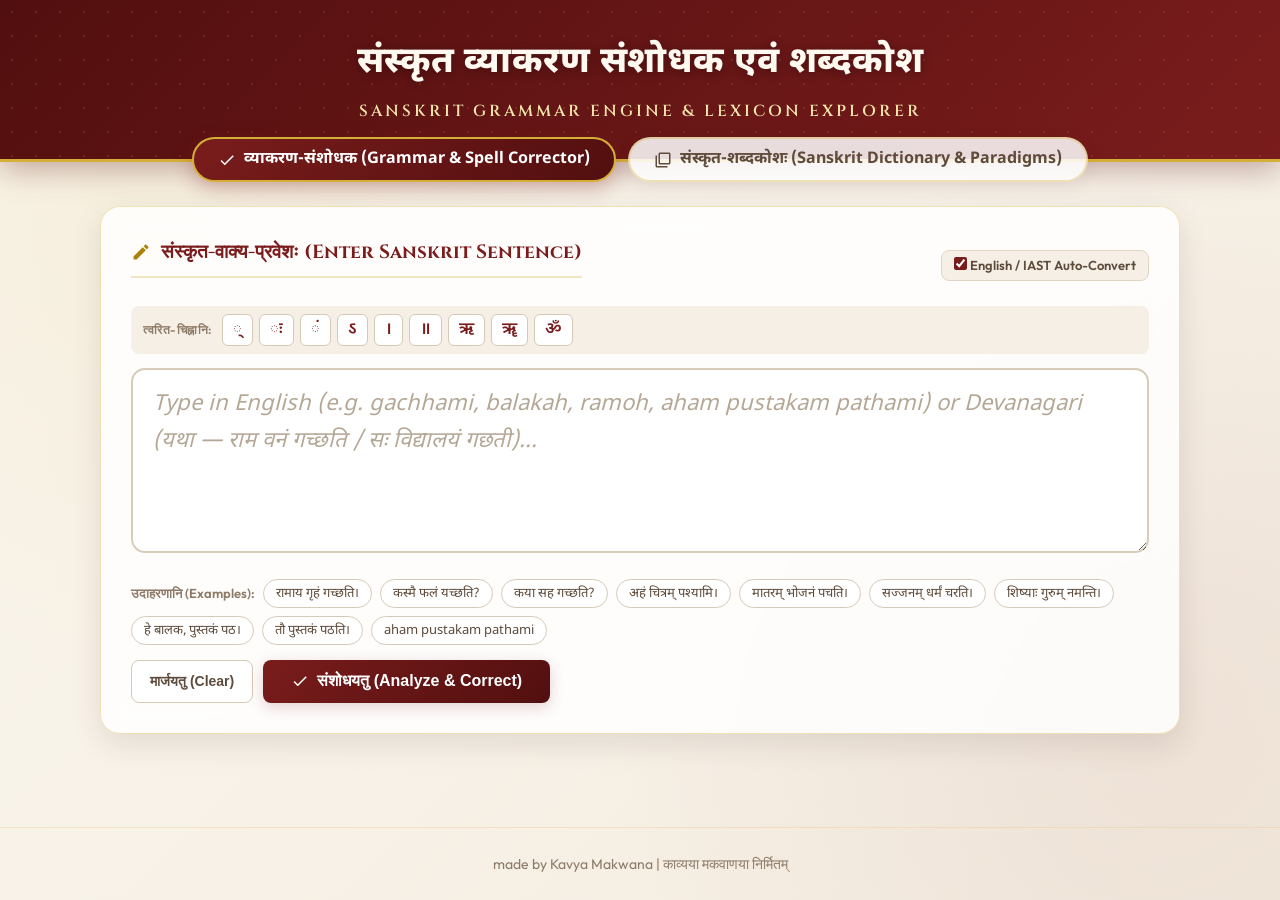
==== commit dbecc043: "new" ====
--- a/index.html
+++ b/index.html
@@ -88,15 +88,16 @@
                 <div class="actions-bar">
                     <div class="example-chips-wrapper">
                         <span class="examples-label">उदाहरणानि (Examples):</span>
-                        <button type="button" class="chip-btn" onclick="loadExample('gachhami')">gachhami (गच्छामि)</button>
-                        <button type="button" class="chip-btn" onclick="loadExample('balakah vanam gachhati')">balakah vanam gachhati</button>
-                        <button type="button" class="chip-btn" onclick="loadExample('ramoh vanam gachhati')">ramoh vanam gachhati</button>
+                        <button type="button" class="chip-btn" onclick="loadExample('रामाय गृहं गच्छति।')">रामाय गृहं गच्छति।</button>
+                        <button type="button" class="chip-btn" onclick="loadExample('कस्मै फलं यच्छति?')">कस्मै फलं यच्छति?</button>
+                        <button type="button" class="chip-btn" onclick="loadExample('कया सह गच्छति?')">कया सह गच्छति?</button>
+                        <button type="button" class="chip-btn" onclick="loadExample('अहं चित्रम् पश्यामि।')">अहं चित्रम् पश्यामि।</button>
+                        <button type="button" class="chip-btn" onclick="loadExample('मातरम् भोजनं पचति।')">मातरम् भोजनं पचति।</button>
+                        <button type="button" class="chip-btn" onclick="loadExample('सज्जनम् धर्मं चरति।')">सज्जनम् धर्मं चरति।</button>
+                        <button type="button" class="chip-btn" onclick="loadExample('शिष्याः गुरुम् नमन्ति।')">शिष्याः गुरुम् नमन्ति।</button>
+                        <button type="button" class="chip-btn" onclick="loadExample('हे बालक, पुस्तकं पठ।')">हे बालक, पुस्तकं पठ।</button>
+                        <button type="button" class="chip-btn" onclick="loadExample('तौ पुस्तकं पठति।')">तौ पुस्तकं पठति।</button>
                         <button type="button" class="chip-btn" onclick="loadExample('aham pustakam pathami')">aham pustakam pathami</button>
-                        <button type="button" class="chip-btn" onclick="loadExample('राम वनं गच्छति।')">राम वनं गच्छति। (Bare Stem)</button>
-                        <button type="button" class="chip-btn" onclick="loadExample('सः विद्यालयं गछती।')">सः विद्यालयं गछती। (Spelling Typos)</button>
-                        <button type="button" class="chip-btn" onclick="loadExample('रामः फलः खादति।')">रामः फलः खादति।</button>
-                        <button type="button" class="chip-btn" onclick="loadExample('द्वौ बालकः क्रीडतः।')">द्वौ बालकः क्रीडतः।</button>
-                        <button type="button" class="chip-btn" onclick="loadExample('देवः भक्तं वरं ददाति।')">देवः भक्तं वरं ददाति।</button>
                     </div>
 
                     <div class="btn-group">
@@ -609,8 +610,8 @@
                         </tr>
                     </thead>
                     <tbody>
-                        ${[1,2,3,4,5,6,7].map(v => {
-                            let vibhNames = ['', 'प्रथमा (1st)', 'द्वितीया (2nd)', 'तृतीया (3rd)', 'चतुर्थी (4th)', 'पञ्चमी (5th)', 'षष्ठी (6th)', 'सप्तमी (7th)'];
+                        ${(entry.paradigmData[8] ? [1,2,3,4,5,6,7,8] : [1,2,3,4,5,6,7]).map(v => {
+                            let vibhNames = ['', 'प्रथमा (1st)', 'द्वितीया (2nd)', 'तृतीया (3rd)', 'चतुर्थी (4th)', 'पञ्चमी (5th)', 'षष्ठी (6th)', 'सप्तमी (7th)', 'सम्बोधनम् (Vocative)'];
                             let row = entry.paradigmData[v] || ['-', '-', '-'];
                             return `<tr>
                                 <td style="font-weight:700; color:var(--primary);">${vibhNames[v]}</td>
